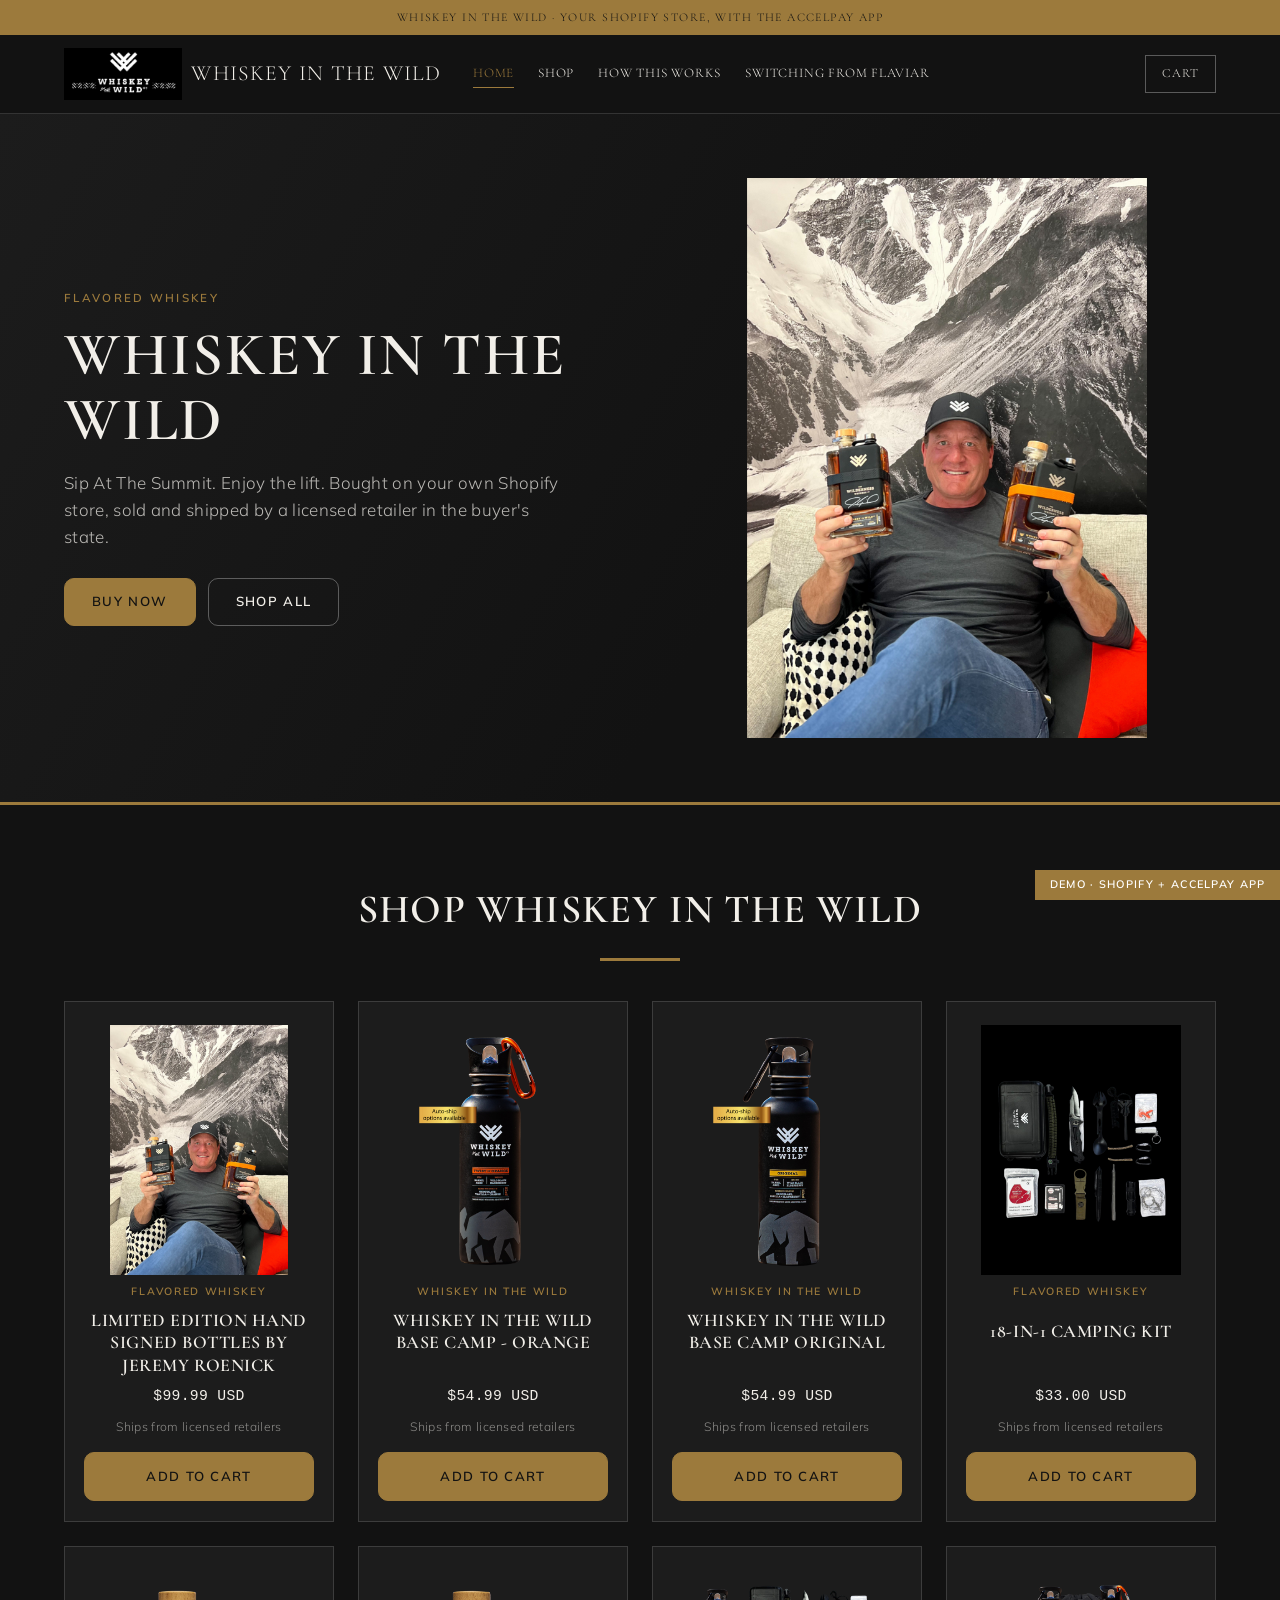
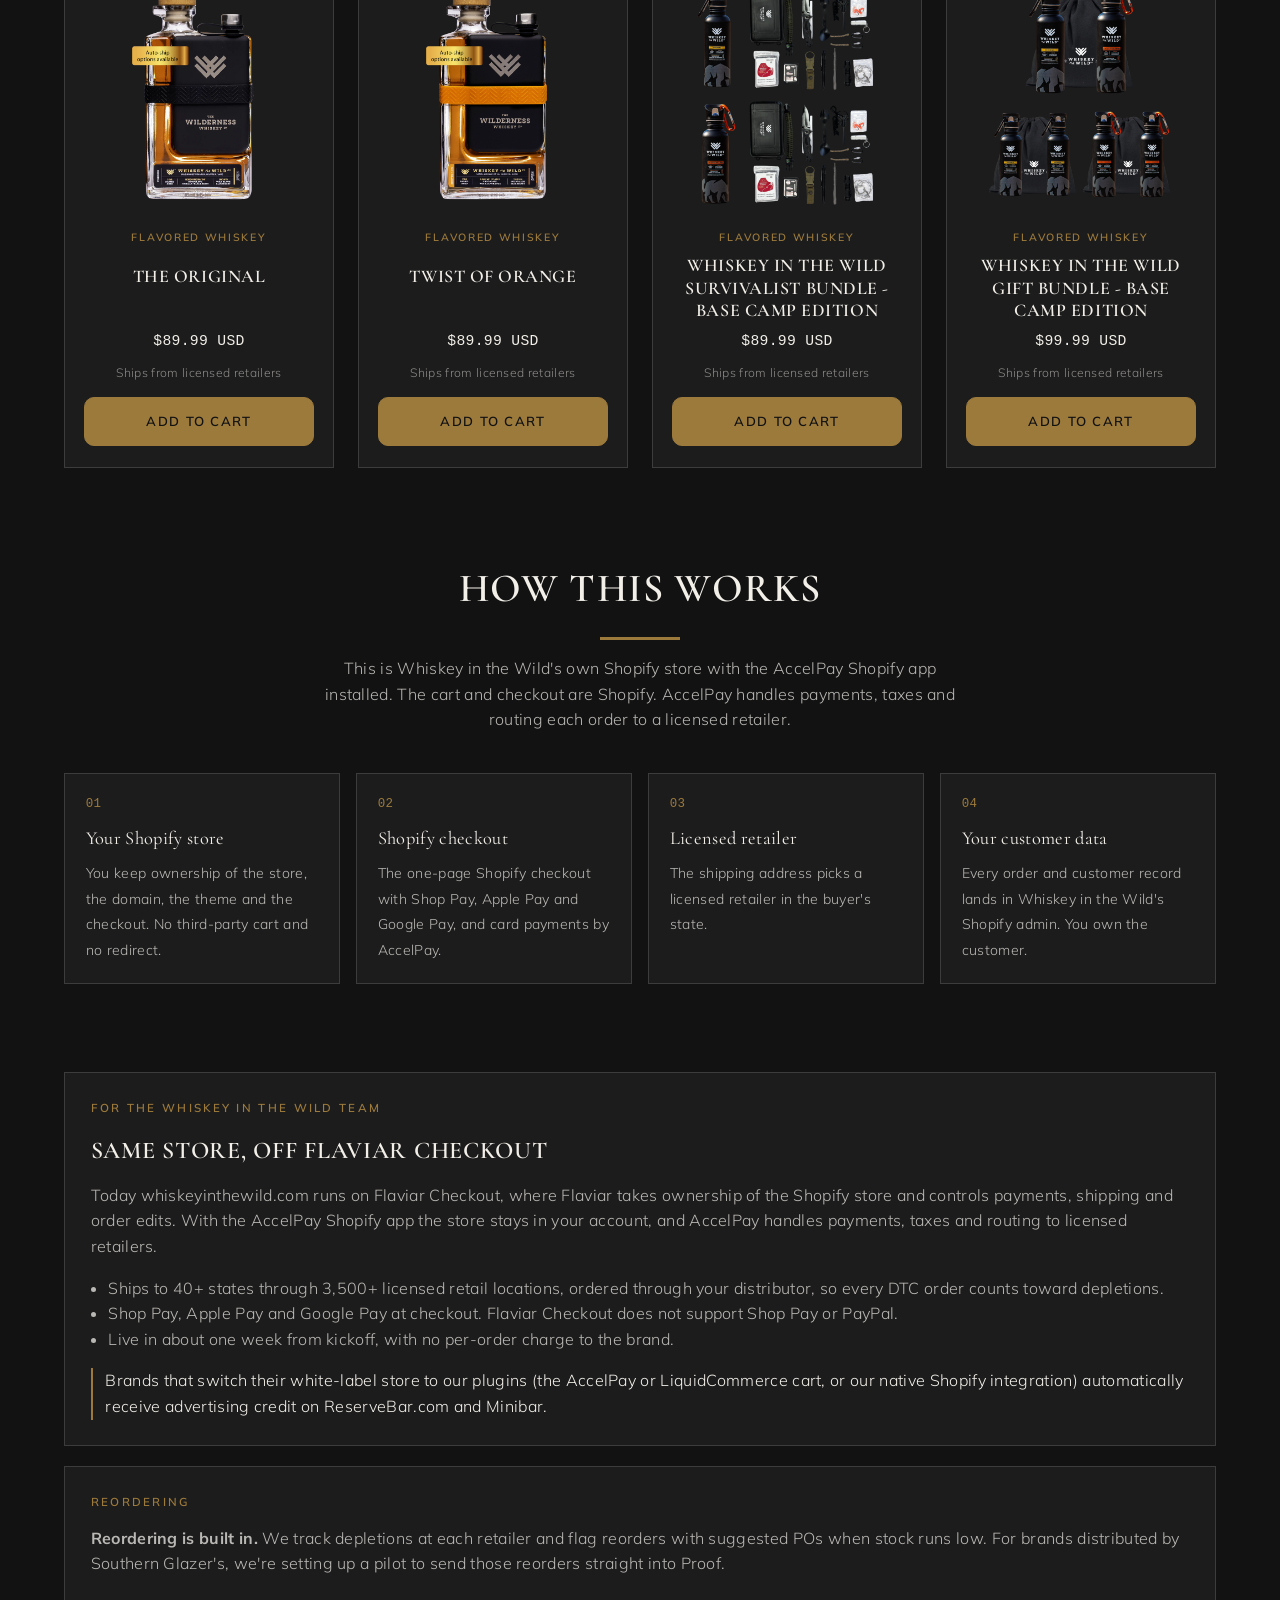
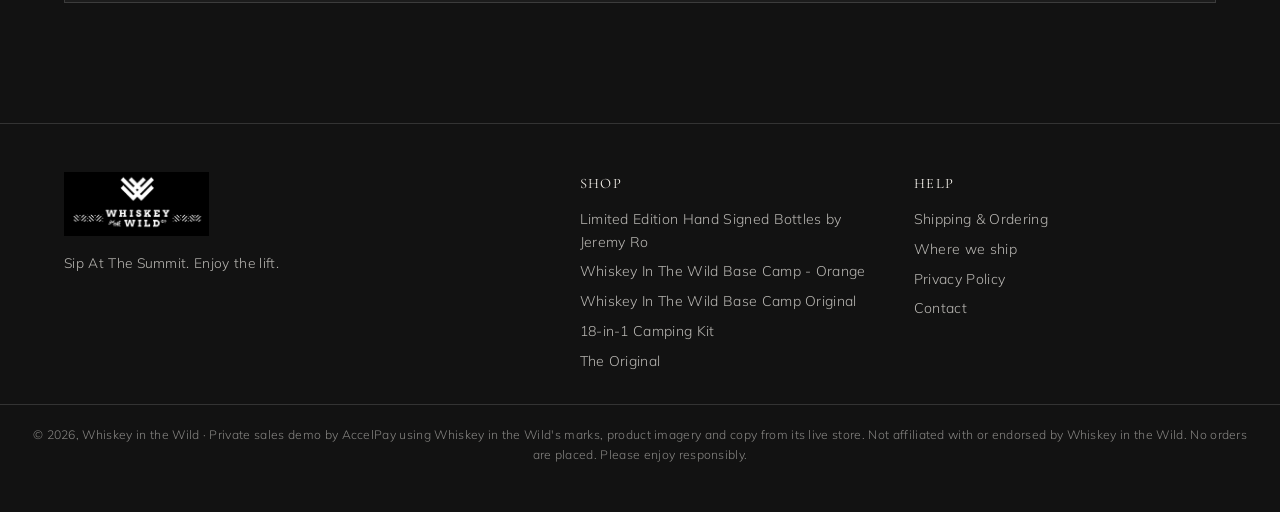
==== index.html @ a15e9a04 "Flaviar switch demo, Nov 2026" ====
<!doctype html>
<html lang="en">
<head>
<meta charset="utf-8">
<meta name="viewport" content="width=device-width,initial-scale=1">
<title>Whiskey in the Wild | AccelPay demo</title>
<meta name="robots" content="noindex,nofollow">
<link rel="icon" href="assets/logo.png">
<link rel="preconnect" href="https://fonts.googleapis.com">
<link rel="preconnect" href="https://fonts.gstatic.com" crossorigin>
<link rel="stylesheet" href="https://fonts.googleapis.com/css2?family=Cormorant+Garamond:wght@500;600;700&family=Mulish:wght@300;400;600;700&display=swap">
<link rel="stylesheet" href="styles.css?v=1">
</head>
<body>
<div class="announce">Whiskey in the Wild &middot; your Shopify store, with the AccelPay app</div>
<header class="top">
  <div class="hdr">
    <a href="index.html" class="brand-link"><img class="logo" src="assets/logo.png" alt="Whiskey in the Wild"><span class="wordmark">Whiskey in the Wild</span></a>
    <nav class="main">
      <a href="index.html" aria-current="page">Home</a><a href="index.html#shop">Shop</a><a href="index.html#how">How this works</a><a href="index.html#switch">Switching from Flaviar</a>
    </nav>
    <div class="hdr-actions">
      <button class="burger" id="burger" aria-label="Menu">&#9776;</button>
      <button class="cart-pill" data-cart-toggle aria-label="Open cart">
        <span class="lbl">Cart</span>
        <span class="count" data-cart-count hidden>0</span>
      </button>
    </div>
  </div>
</header>

<section class="hero">
  <div class="hero-inner">
    <div>
      <div class="eyebrow">flavored whiskey</div>
      <h1>Whiskey in the Wild</h1>
      <p>Sip At The Summit. Enjoy the lift. Bought on your own Shopify store, sold and shipped by a licensed retailer in the buyer's state.</p>
      <div style="display:flex;gap:.75rem;flex-wrap:wrap"><a class="btn" href="product.html?p=limited-edition-bottles-hand-signed-by-j">Buy now</a><a class="btn ghost" href="#shop">Shop all</a></div>
    </div>
    <div class="shot"><img src="assets/p-limited-edition-bottles-hand-signed-by-j.png" alt="Limited Edition Hand Signed Bottles by Jeremy Ro"></div>
  </div>
</section>

<section class="band" id="shop">
  <div class="section-head">
    <h2>Shop Whiskey in the Wild</h2>
    <div class="rule"></div>
    <p style="font-size:.9rem;color:var(--muted)"></p>
  </div>
  <div class="grid" id="collection-grid"></div>
</section>

<section class="band" id="how" style="padding-top:1rem">
  <div class="section-head">
    <h2>How this works</h2>
    <div class="rule"></div>
    <p>This is Whiskey in the Wild's own Shopify store with the AccelPay Shopify app installed. The cart and checkout are Shopify. AccelPay handles payments, taxes and routing each order to a licensed retailer.</p>
  </div>
  <div class="how">
    <div class="step"><span class="n">01</span><b>Your Shopify store</b><span>You keep ownership of the store, the domain, the theme and the checkout. No third-party cart and no redirect.</span></div>
    <div class="step"><span class="n">02</span><b>Shopify checkout</b><span>The one-page Shopify checkout with Shop Pay, Apple Pay and Google Pay, and card payments by AccelPay.</span></div>
    <div class="step"><span class="n">03</span><b>Licensed retailer</b><span>The shipping address picks a licensed retailer in the buyer's state.</span></div>
    <div class="step"><span class="n">04</span><b>Your customer data</b><span>Every order and customer record lands in Whiskey in the Wild's Shopify admin. You own the customer.</span></div>
  </div>
</section>

<section class="band" id="switch" style="padding-top:1rem">
  <div class="panel">
    <div class="eyebrow">For the Whiskey in the Wild team</div>
    <h2>Same store, off Flaviar Checkout</h2>
    <p style="margin:0 0 1rem">Today whiskeyinthewild.com runs on Flaviar Checkout, where Flaviar takes ownership of the Shopify store and controls payments, shipping and order edits. With the AccelPay Shopify app the store stays in your account, and AccelPay handles payments, taxes and routing to licensed retailers.</p>
    <ul style="margin:0 0 1rem;padding-left:1.1rem"><li>Ships to 40+ states through 3,500+ licensed retail locations, ordered through your distributor, so every DTC order counts toward depletions.</li><li>Shop Pay, Apple Pay and Google Pay at checkout. Flaviar Checkout does not support Shop Pay or PayPal.</li><li>Live in about one week from kickoff, with no per-order charge to the brand.</li></ul>
    <p class="credit">Brands that switch their white-label store to our plugins (the AccelPay or LiquidCommerce cart, or our native Shopify integration) automatically receive advertising credit on ReserveBar.com and Minibar.</p>
  </div>
  <div class="panel">
    <div class="eyebrow">Reordering</div>
    <p style="margin:0" class="reorder"><b>Reordering is built in.</b> We track depletions at each retailer and flag reorders with suggested POs when stock runs low. For brands distributed by Southern Glazer's, we're setting up a pilot to send those reorders straight into Proof.</p>
  </div>
</section>
<footer class="site">
  <div class="ft">
    <div>
      <img src="assets/logo.png" alt="Whiskey in the Wild" style="height:64px;width:auto">
      <p style="font-size:.86rem;margin-top:1rem;max-width:24rem;color:var(--muted)">Sip At The Summit. Enjoy the lift.</p>
    </div>
    <div><h4>Shop</h4><ul><li><a href="product.html?p=limited-edition-bottles-hand-signed-by-j">Limited Edition Hand Signed Bottles by Jeremy Ro</a></li><li><a href="product.html?p=base-camp-orange">Whiskey In The Wild Base Camp - Orange</a></li><li><a href="product.html?p=base-camp-original">Whiskey In The Wild Base Camp Original</a></li><li><a href="product.html?p=18-in-1-camping-kit">18-in-1 Camping Kit</a></li><li><a href="product.html?p=original-whiskey">The Original</a></li></ul></div>
    <div><h4>Help</h4><ul>
      <li><a href="index.html#how">Shipping &amp; Ordering</a></li>
      <li><a href="index.html#how">Where we ship</a></li>
      <li><a href="#">Privacy Policy</a></li>
      <li><a href="#">Contact</a></li></ul></div>
  </div>
  <div class="legal-row">
    &copy; 2026, Whiskey in the Wild &middot; Private sales demo by AccelPay using Whiskey in the Wild's marks, product imagery and copy from its live store. Not affiliated with or endorsed by Whiskey in the Wild.
    No orders are placed. Please enjoy responsibly.
  </div>
</footer>

<div class="scrim" id="scrim"></div>
<aside class="drawer" id="drawer" aria-label="Your cart">
  <div class="dh"><h2>Your cart</h2><button class="x" id="drawer-close" aria-label="Close">&times;</button></div>
  <div class="cols"><span>Product</span><span>Total</span></div>
  <div class="items" id="drawer-items"></div>
  <div class="df" id="drawer-foot"></div>
</aside>
<div class="ribbon">Demo &middot; Shopify + AccelPay app</div>
<script src="data.js?v=1"></script>
<script src="app.js?v=1"></script>
</body>
</html>
---- styles.css ----
/* Whiskey in the Wild x AccelPay demo. Base: woodsonwhiskey-accelpay-demo. */

:root {
  --black: #121212; --panel: #1c1c1c; --panel-2: #242424; --ink: #f2efe9;
  --muted: rgba(242,239,233,.74); --muted-2: rgba(242,239,233,.52); --line: rgba(255,255,255,.14); --line-2: rgba(255,255,255,.3);
  --gold: #9c7a3c; --gold-hi: #9c7a3c; --gold-soft: rgba(255,255,255,.06); --green: #6fbf8f; --red: #ff6b6b;
  --head: #f2efe9; --btn-ink: #121212; --img-bg: #1c1c1c; --drawer-bg: #161616; --ann-bg: #9c7a3c; --ann-ink: #121212; --co-head-bg: #121212;
  --serif: "Cormorant Garamond", Georgia, serif; --sans: "Mulish", -apple-system, BlinkMacSystemFont, "Helvetica Neue", Arial, sans-serif;
  --mono: ui-monospace, SFMono-Regular, Menlo, monospace; --maxw: 1200px; --btn-radius: 10px;
  --cart-glyph: url("data:image/svg+xml;utf8,<svg xmlns='http://www.w3.org/2000/svg' viewBox='0 0 24 24' fill='none' stroke='black' stroke-width='2' stroke-linecap='round' stroke-linejoin='round'><path d='M6 2 3 6v14a2 2 0 0 0 2 2h14a2 2 0 0 0 2-2V6l-3-4z'/><path d='M3 6h18'/><path d='M16 10a4 4 0 0 1-8 0'/></svg>");
}

* { box-sizing: border-box; }
html { scroll-behavior: smooth; }
body {
  margin: 0; background: var(--black); color: var(--ink);
  font-family: var(--sans); font-weight: 300; font-size: 16px; line-height: 1.6;
  letter-spacing: .02em; -webkit-font-smoothing: antialiased;
}
img { max-width: 100%; display: block; }
a { color: inherit; }
button { font: inherit; cursor: pointer; color: inherit; }
:focus-visible { outline: 2px solid var(--gold); outline-offset: 2px; }

/* ---------------------------------------------------------------- header */
.announce {
  background: var(--ann-bg); color: var(--ann-ink); text-align: center;
  font-family: var(--serif); font-size: .74rem; letter-spacing: .12em;
  text-transform: uppercase; padding: .5rem 1rem;
}
header.top { position: sticky; top: 0; z-index: 60; background: var(--black); border-bottom: 1px solid var(--line); }
.hdr { max-width: var(--maxw); margin: 0 auto; padding: .8rem 1.5rem; display: flex; align-items: center; gap: 2rem; }
.hdr img.logo { height: 62px; width: auto; }
nav.main { display: flex; gap: 1.5rem; flex-wrap: wrap; }
nav.main a {
  font-family: var(--serif); font-size: .82rem; letter-spacing: .06em; text-transform: uppercase;
  text-decoration: none; color: var(--head); padding: .2rem 0; border-bottom: 1px solid transparent;
}
nav.main a:hover, nav.main a[aria-current] { color: var(--gold-hi); border-bottom-color: var(--gold); }
.hdr-actions { margin-left: auto; display: flex; align-items: center; gap: .75rem; }
.cart-pill {
  display: inline-flex; align-items: center; gap: .5rem; background: transparent;
  border: 1px solid var(--line-2); color: var(--head); padding: .5rem 1rem;
  font-family: var(--serif); font-size: .78rem; letter-spacing: .08em; text-transform: uppercase;
}
.cart-pill:hover { border-color: var(--gold); color: var(--gold-hi); }
.cart-pill .count {
  background: var(--gold); color: var(--btn-ink); min-width: 1.35rem; height: 1.35rem; border-radius: 999px;
  display: inline-grid; place-items: center; font-family: var(--mono); font-size: .7rem; padding: 0 .3rem;
}
.cart-pill .count[hidden] { display: none; }
.burger { display: none; background: none; border: none; font-size: 1.5rem; line-height: 1; color: var(--head); }

/* ---------------------------------------------------------------- type + buttons */
.eyebrow { font-family: var(--sans); font-size: .72rem; font-weight: 600; letter-spacing: .2em; text-transform: uppercase; color: var(--gold-hi); margin-bottom: .9rem; }
h1, h2, h3 { font-family: var(--serif); font-weight: 400; letter-spacing: .03em; }
.rule { width: 190px; height: 2px; margin: 1.1rem auto 0; background: linear-gradient(90deg, transparent, var(--gold), transparent); }

.btn {
  display: inline-flex; align-items: center; justify-content: center; gap: .5rem;
  background: var(--gold); color: var(--btn-ink); border: 1px solid var(--gold); border-radius: var(--btn-radius, 0);
  padding: .8rem 1.7rem; font-family: var(--sans); font-weight: 600; font-size: .82rem;
  letter-spacing: .1em; text-transform: uppercase; text-decoration: none;
}
.btn:hover { background: var(--gold-hi); border-color: var(--gold-hi); }
.btn.ghost { background: transparent; color: var(--head); border-color: var(--line-2); }
.btn.ghost:hover { border-color: var(--gold); color: var(--gold-hi); }
.btn:disabled { opacity: .4; cursor: not-allowed; }
.btn.block { width: 100%; }

/* ---------------------------------------------------------------- hero */
.hero { position: relative; overflow: hidden; border-bottom: 1px solid var(--line); }
.hero-inner { max-width: var(--maxw); margin: 0 auto; padding: 4rem 1.5rem; display: grid; grid-template-columns: 1.05fr 1fr; gap: 3rem; align-items: center; }
.hero h1 { font-size: clamp(2.3rem, 5.4vw, 3.8rem); line-height: 1.08; margin: 0 0 1rem; text-transform: uppercase; }
.hero p { color: var(--muted); font-size: 1.06rem; margin: 0 0 1.7rem; max-width: 32rem; }
.hero .shot img { width: 100%; max-height: 560px; object-fit: contain; }

/* ---------------------------------------------------------------- sections */
.band { max-width: var(--maxw); margin: 0 auto; padding: 4.5rem 1.5rem; }
.section-head { text-align: center; margin-bottom: 2.5rem; }
.section-head h2 { font-size: clamp(1.8rem, 4vw, 2.5rem); margin: 0; text-transform: uppercase; }
.section-head p { color: var(--muted); margin: 1rem auto 0; max-width: 40rem; }

.grid { display: grid; grid-template-columns: repeat(auto-fill, minmax(240px, 1fr)); gap: 1.5rem; }
.card {
  background: var(--panel); border: 1px solid var(--line); padding: 1.4rem 1.2rem 1.3rem;
  display: flex; flex-direction: column; gap: .55rem; text-align: center; text-decoration: none; color: inherit;
}
.card:hover { border-color: var(--gold); }
.card .shot { height: 250px; display: grid; place-items: center; overflow: hidden; }
.card .shot img { max-height: 250px; width: auto; object-fit: contain; }
.card h3 { font-size: 1.12rem; margin: 0; line-height: 1.25; text-transform: uppercase; min-height: 2.8rem; display: grid; place-items: center; }
.card .tag { font-size: .66rem; font-weight: 600; letter-spacing: .16em; text-transform: uppercase; color: var(--gold-hi); }
.card .price { font-family: var(--mono); font-size: .92rem; margin-top: auto; }
.card .avail { font-size: .76rem; color: var(--muted-2); }

.split { display: grid; grid-template-columns: 1fr 1fr; gap: 3rem; align-items: center; }
.split img { width: 100%; }
.split p { color: var(--muted); }

/* how it works */
.how { display: grid; grid-template-columns: repeat(4, 1fr); gap: 1rem; }
.how .step { border: 1px solid var(--line); padding: 1.3rem; background: var(--panel); }
.how .step b { display: block; font-family: var(--serif); font-weight: 400; font-size: 1.15rem; margin-bottom: .4rem; color: var(--head); }
.how .step span { font-size: .88rem; color: var(--muted); }
.how .step .n { font-family: var(--mono); color: var(--gold-hi); font-size: .78rem; display: block; margin-bottom: .6rem; }

.rb-note {
  display: flex; align-items: center; gap: .75rem; border: 1px solid var(--line); background: var(--panel);
  padding: .7rem .9rem; font-size: .84rem; color: var(--muted);
}
.rb-note b { color: var(--head); font-weight: 600; }
.rb-note a { color: var(--gold-hi); }
.rb-mark { font-family: var(--serif); font-size: .72rem; letter-spacing: .14em; text-transform: uppercase; border: 1px solid var(--gold); color: var(--gold-hi); padding: .2rem .45rem; white-space: nowrap; }

/* ---------------------------------------------------------------- product page (Shopify theme) */
.pdp { display: grid; grid-template-columns: minmax(0,1fr) minmax(0,1fr); gap: 3rem; align-items: start; }
.pdp .gallery { display: flex; flex-direction: column; gap: .8rem; min-width: 0; }
.pdp .gallery .main { background: var(--img-bg); display: grid; place-items: center; min-height: 420px; }
.pdp .gallery .main img { max-height: 560px; width: auto; object-fit: contain; }
.pdp .thumbs { display: flex; gap: .5rem; }
.pdp .thumbs button { width: 64px; height: 64px; border: 1px solid var(--line); background: var(--img-bg); padding: 3px; display: grid; place-items: center; }
.pdp .thumbs button[aria-selected="true"] { border-color: var(--gold); }
.pdp .thumbs img { max-height: 100%; width: auto; }
.pdp .info { display: flex; flex-direction: column; gap: 1rem; min-width: 0; padding-left: 1.5rem; border-left: 1px solid var(--line); }
.pdp h1 { font-size: 2rem; margin: 0; text-transform: uppercase; line-height: 1.15; }
.pdp .price { font-size: 1.05rem; }
.pdp .small { font-size: .8rem; color: var(--muted); }
.pdp .small a { color: var(--gold-hi); }
.pdp .qty-wrap { display: flex; flex-direction: column; gap: .35rem; font-size: .8rem; color: var(--muted); }
.pdp .desc p { color: var(--muted); margin: 0 0 .9rem; font-size: .95rem; }
.pdp .desc b { color: var(--head); font-weight: 600; }
.qty { display: inline-flex; align-items: center; border: 1px solid var(--line-2); width: max-content; }
.qty button { background: none; border: none; width: 2.6rem; min-height: 2.8rem; font-size: 1.1rem; }
.qty span, .qty input { font-family: var(--sans); min-width: 2.2rem; text-align: center; font-size: .95rem; }
.atc { max-width: 380px; }
.fulfil-line { display: flex; gap: .6rem; align-items: flex-start; font-size: .82rem; color: var(--muted); border: 1px solid var(--line); padding: .7rem .8rem; max-width: 460px; }
.fulfil-line img { width: 22px; height: 22px; border-radius: 5px; flex: none; }
.notice { font-size: .85rem; color: var(--muted); border-left: 2px solid var(--gold); padding: .2rem 0 .2rem .75rem; }

/* ---------------------------------------------------------------- Shopify cart drawer (Dawn-style) */
.scrim { position: fixed; inset: 0; background: rgba(0,0,0,.6); opacity: 0; pointer-events: none; transition: opacity .25s; z-index: 90; }
.scrim.on { opacity: 1; pointer-events: auto; }
.drawer { position: fixed; top: 0; right: 0; height: 100%; width: min(420px, 100%); background: var(--drawer-bg); border-left: 1px solid var(--line); z-index: 100; display: flex; flex-direction: column; transform: translateX(100%); transition: transform .28s ease; }
.drawer.on { transform: none; }
.drawer .dh { display: flex; align-items: center; justify-content: space-between; padding: 1.4rem 1.5rem 1rem; }
.drawer .dh h2 { font-size: 1.5rem; margin: 0; }
.drawer .x { background: none; border: none; font-size: 1.7rem; line-height: 1; color: var(--muted); }
.drawer .cols { display: flex; justify-content: space-between; font-size: .66rem; letter-spacing: .12em; text-transform: uppercase; color: var(--muted-2); padding: 0 1.5rem .6rem; border-bottom: 1px solid var(--line); }
.drawer .items { flex: 1; overflow-y: auto; padding: 0 1.5rem; }
.cline { display: grid; grid-template-columns: 76px minmax(0,1fr) auto; gap: 1rem; padding: 1.2rem 0; border-bottom: 1px solid var(--line); }
.cline .im { background: var(--img-bg); display: grid; place-items: center; height: 92px; }
.cline .im img { max-height: 88px; width: auto; }
.cline .nm { font-size: .92rem; line-height: 1.3; }
.cline .pr { font-size: .84rem; color: var(--muted); margin: .2rem 0 .6rem; }
.cline .qrow { display: flex; align-items: center; gap: .6rem; }
.cline .qty button { min-height: 2.2rem; width: 2.2rem; }
.cline .rm { background: none; border: none; color: var(--muted); font-size: 1rem; padding: 0; }
.cline .tot { font-size: .9rem; }
.empty { text-align: center; color: var(--muted); padding: 3rem 1rem; }
.drawer .df { border-top: 1px solid var(--line); padding: 1.2rem 1.5rem 1.5rem; display: flex; flex-direction: column; gap: .7rem; }
.drawer .df .est { display: flex; justify-content: space-between; font-size: 1rem; }
.drawer .df .small { font-size: .78rem; color: var(--muted); }

/* ---------------------------------------------------------------- Shopify one-page checkout */
body.co { background: #fff; color: #141414; font-family: -apple-system, BlinkMacSystemFont, "Segoe UI", Roboto, "Helvetica Neue", Arial, sans-serif; font-weight: 400; letter-spacing: 0; }
.co-head { border-bottom: 1px solid #dedede; background: var(--co-head-bg); }
.co-head .in { max-width: 1100px; margin: 0 auto; padding: .9rem 1.5rem; display: flex; align-items: center; justify-content: space-between; }
.co-head img { height: 54px; width: auto; }
.co-head a.bag { color: var(--gold-hi); font-size: .85rem; text-decoration: none; }
.checkout { display: grid; grid-template-columns: minmax(0,1.15fr) minmax(0,1fr); min-height: calc(100vh - 80px); }
.co-left { padding: 2.2rem clamp(1rem, 4vw, 3.5rem); min-width: 0; }
.co-left .inner { max-width: 560px; margin-left: auto; }
.co-right { background: #f5f5f5; border-left: 1px solid #dedede; padding: 2.2rem clamp(1rem, 3vw, 3rem); min-width: 0; }
.co-right .inner { max-width: 440px; position: sticky; top: 1.5rem; }
.co-h { font-size: 1.3rem; font-weight: 600; margin: 1.8rem 0 .8rem; display: flex; align-items: baseline; justify-content: space-between; gap: 1rem; }
.co-h:first-child { margin-top: 0; }
.co-h small { font-size: .82rem; font-weight: 400; color: #707070; }
.co-field { width: 100%; border: 1px solid #d9d9d9; border-radius: 5px; padding: .85rem .8rem; font: inherit; font-size: .92rem; margin-bottom: .7rem; background: #fff; color: #141414; min-width: 0; }
.co-field:focus { outline: none; border-color: #000; box-shadow: 0 0 0 1px #000; }
.co-row { display: grid; grid-template-columns: 1fr 1fr; gap: .7rem; }
.co-row3 { display: grid; grid-template-columns: 1.3fr 1fr 1fr; gap: .7rem; }
.co-chk { display: flex; gap: .55rem; align-items: center; font-size: .86rem; margin: .1rem 0 .4rem; }
.co-chk input { accent-color: #000; width: 16px; height: 16px; }
.co-empty { background: #f5f5f5; border-radius: 5px; padding: 1rem; font-size: .88rem; color: #707070; }
.rates { border: 1px solid #d9d9d9; border-radius: 5px; overflow: hidden; }
.rate { display: flex; align-items: center; gap: .8rem; padding: .95rem .9rem; border-bottom: 1px solid #d9d9d9; cursor: pointer; }
.rate:last-child { border-bottom: none; }
.rate.on { background: #f6f3ec; box-shadow: inset 0 0 0 1px #000; }
.rate input { accent-color: #000; width: 17px; height: 17px; flex: none; }
.rate .ic { width: 30px; height: 30px; border-radius: 7px; flex: none; }
.rate .t { flex: 1; min-width: 0; font-size: .9rem; }
.rate .t span { display: block; color: #707070; font-size: .8rem; margin-top: .1rem; }
.rate .p { font-size: .9rem; font-weight: 600; white-space: nowrap; }
.callout { display: flex; gap: .55rem; align-items: flex-start; font-size: .78rem; color: #5b4a26; background: #f6f1e6; border: 1px solid #e6dcc6; border-radius: 5px; padding: .6rem .75rem; margin-top: .7rem; }
.callout b { font-weight: 600; }
.callout .dot { width: 8px; height: 8px; border-radius: 50%; background: var(--gold); flex: none; margin-top: .35rem; }
.pay-box { border: 1px solid #d9d9d9; border-radius: 5px; overflow: hidden; }
.pay-box .ph { display: flex; justify-content: space-between; align-items: center; background: #f6f3ec; padding: .85rem .9rem; border-bottom: 1px solid #d9d9d9; font-size: .9rem; box-shadow: inset 0 0 0 1px #000; }
.pay-box .ph .cards { display: flex; gap: .3rem; }
.pay-box .ph .cards span { font-size: .62rem; font-weight: 700; border: 1px solid #cfcfcf; border-radius: 3px; padding: .1rem .3rem; background: #fff; color: #333; }
.pay-box .pb { padding: .9rem; background: #fafafa; }
.pay-btn { width: 100%; background: #000; color: #fff; border: none; border-radius: 5px; padding: 1.1rem; font-size: 1.05rem; font-weight: 600; margin-top: 1.2rem; }
.pay-btn:disabled { opacity: .4; cursor: not-allowed; }
.co-legal { font-size: .76rem; color: #707070; margin-top: .9rem; }
.co-links { display: flex; gap: 1rem; flex-wrap: wrap; font-size: .76rem; color: #707070; border-top: 1px solid #e3e3e3; margin-top: 2rem; padding-top: 1rem; }
.os-item { display: flex; gap: .9rem; align-items: center; padding: .4rem 0 1rem; }
.os-item .im { width: 64px; height: 64px; border: 1px solid #dedede; border-radius: 8px; background: var(--img-bg); position: relative; display: grid; place-items: center; padding: 4px; flex: none; }
.os-item .im img { max-height: 100%; width: auto; }
.os-item .im .q { position: absolute; top: -9px; right: -9px; background: #666; color: #fff; min-width: 21px; height: 21px; border-radius: 11px; font-size: .74rem; display: grid; place-items: center; padding: 0 5px; }
.os-item .nm { flex: 1; min-width: 0; font-size: .88rem; }
.os-item .nm span { display: block; color: #707070; font-size: .78rem; }
.os-item .pr { font-size: .88rem; }
.os-disc { display: flex; gap: .6rem; margin: .6rem 0 1.2rem; }
.os-disc input { flex: 1; min-width: 0; border: 1px solid #d9d9d9; border-radius: 5px; padding: .8rem; font: inherit; font-size: .9rem; }
.os-disc button { border: 1px solid #d9d9d9; background: #ececec; color: #777; border-radius: 5px; padding: 0 1.1rem; font-weight: 600; }
.os-line { display: flex; justify-content: space-between; font-size: .88rem; padding: .3rem 0; gap: 1rem; }
.os-line .m { color: #555; }
.os-line.total { font-size: 1.2rem; font-weight: 600; padding-top: .8rem; }
.os-line.total small { font-size: .74rem; color: #707070; font-weight: 400; margin-right: .4rem; }
.thanks { max-width: 600px; margin: 0 auto; padding: 4rem 1.5rem; text-align: center; }
.thanks h1 { font-size: 2rem; margin: 0 0 .5rem; font-weight: 600; font-family: inherit; letter-spacing: 0; }
.thanks p { color: #555; }
.thanks .num { font-family: var(--mono); color: #000; }

/* express checkout buttons (Shopify accelerated checkout) */
.xpay { display: grid; grid-template-columns: repeat(3, minmax(0,1fr)); gap: .5rem; }
.xpay .xb { height: 42px; border: none; border-radius: 5px; display: flex; align-items: center; justify-content: center; gap: .15rem; font-family: -apple-system, BlinkMacSystemFont, "Segoe UI", Roboto, Arial, sans-serif; font-size: 1.05rem; color: #fff; letter-spacing: 0; text-transform: none; }
.xpay.big .xb { height: 48px; }
.xpay .xb span { font-weight: 500; }
.xpay .shop { background: #5a31f4; }
.xpay .shop b { font-weight: 800; font-style: italic; letter-spacing: -.02em; margin-right: .1rem; }
.xpay .apple { background: #000; border: 1px solid #333; }
.xpay .google { background: #000; border: 1px solid #333; }
.xpay .google .g { font-weight: 700; background: linear-gradient(90deg,#4285f4,#ea4335,#fbbc05,#34a853); -webkit-background-clip: text; background-clip: text; color: transparent; margin-right: .15rem; }
.xp-title { text-align: center; font-size: .85rem; color: #707070; margin-bottom: .6rem; }
.or { display: flex; align-items: center; gap: .8rem; color: #707070; font-size: .78rem; margin: 1.4rem 0 .6rem; }
.or::before, .or::after { content: ""; flex: 1; height: 1px; background: #dedede; }

/* panel on the home page */
.panel { background: var(--panel); border: 1px solid var(--line); padding: 1.6rem; }
.panel + .panel { margin-top: 1.25rem; }
.panel h2 { margin: 0 0 .8rem; font-size: 1.5rem; text-transform: uppercase; }
.panel p, .panel li { color: var(--muted); }
.panel .credit { border-left: 2px solid var(--gold); padding-left: .8rem; margin: 0; color: var(--ink); }

/* ---------------------------------------------------------------- footer */
footer.site { border-top: 1px solid var(--line); margin-top: 3rem; }
.ft { max-width: var(--maxw); margin: 0 auto; padding: 3rem 1.5rem 2rem; display: grid; grid-template-columns: 1.6fr 1fr 1fr; gap: 2rem; }
.ft h4 { font-family: var(--serif); font-weight: 400; font-size: .9rem; letter-spacing: .1em; text-transform: uppercase; color: var(--head); margin: 0 0 .8rem; }
.ft ul { list-style: none; margin: 0; padding: 0; display: flex; flex-direction: column; gap: .45rem; font-size: .88rem; color: var(--muted); }
.ft a { text-decoration: none; }
.ft a:hover { color: var(--gold-hi); }
.legal-row { border-top: 1px solid var(--line); padding: 1.25rem 1.5rem 3rem; text-align: center; font-size: .76rem; color: var(--muted-2); }

.ribbon { position: fixed; right: 0; bottom: 0; z-index: 120; background: var(--gold); color: var(--btn-ink); font-size: .68rem; font-weight: 600; letter-spacing: .12em; text-transform: uppercase; padding: .4rem .9rem; }

/* ---------------------------------------------------------------- responsive */
@media (max-width: 960px) {
  .pdp { grid-template-columns: 1fr; gap: 1.5rem; }
  .pdp .info { padding-left: 0; border-left: 0; }
  .checkout { grid-template-columns: 1fr; }
  .co-right { border-left: 0; border-top: 1px solid #dedede; order: -1; }
  .co-left .inner, .co-right .inner { margin: 0 auto; position: static; }
  .hero-inner, .split { grid-template-columns: 1fr; gap: 2rem; }
  .how { grid-template-columns: 1fr 1fr; }
  .ft { grid-template-columns: 1fr 1fr; }
}
@media (max-width: 720px) {
  .co-row, .co-row3 { grid-template-columns: 1fr; gap: 0; }
  .pdp .gallery .main { min-height: 300px; }
  .pdp .gallery .main img { max-height: 340px; }
  .hdr { padding: .6rem 1rem; gap: .75rem; position: relative; }
  .hdr img.logo { height: 46px; }
  nav.main { display: none; }
  nav.main.open { display: flex; flex-direction: column; position: absolute; top: 100%; left: 0; right: 0; background: var(--black); border-bottom: 1px solid var(--line); padding: 1rem 1.5rem; gap: .9rem; }
  .burger { display: block; }
  .hdr-actions { margin-left: auto; }
  .cart-pill { padding: .5rem .8rem; }
  .cart-pill .lbl { display: none; }
  .cart-pill::before { content: ""; width: 1rem; height: 1rem; flex: none; background: currentColor; -webkit-mask: var(--cart-glyph) center/contain no-repeat; mask: var(--cart-glyph) center/contain no-repeat; }
  .band { padding: 3rem 1rem; }
  .hero-inner { padding: 2.5rem 1rem; }
  .how { grid-template-columns: 1fr; }
  .ft { grid-template-columns: 1fr; padding: 2.5rem 1rem 1.5rem; }
  .rb-note { flex-wrap: wrap; }
}


.brand-link { display: flex; align-items: center; gap: .6rem; text-decoration: none; }
.hdr img.logo { height: 52px; max-width: 200px; object-fit: contain; }
.wordmark { font-family: var(--serif); font-size: 1.35rem; letter-spacing: .06em; text-transform: uppercase; color: var(--head); white-space: nowrap; }
.co-head img { height: 44px; max-width: 200px; object-fit: contain; }
h1, h2, h3 { font-weight: 600; }
.hero { background: linear-gradient(120deg, var(--panel) 0%, var(--black) 60%); border-bottom: 3px solid var(--gold-hi); }
.rule { background: var(--gold-hi); height: 3px; width: 80px; }
.card .shot { background: var(--img-bg); }
.card:hover { border-color: var(--gold-hi); }
.btn:hover, .btn.ghost:hover { filter: brightness(1.15); }
.panel .credit { border-left-color: var(--gold-hi); }
.ribbon { background: var(--gold-hi); color: #fff; }
.cart-pill .count { background: var(--gold-hi); color: #fff; }
.callout .dot { background: var(--gold-hi); }
@media (max-width: 720px) { .wordmark { display: none; } }
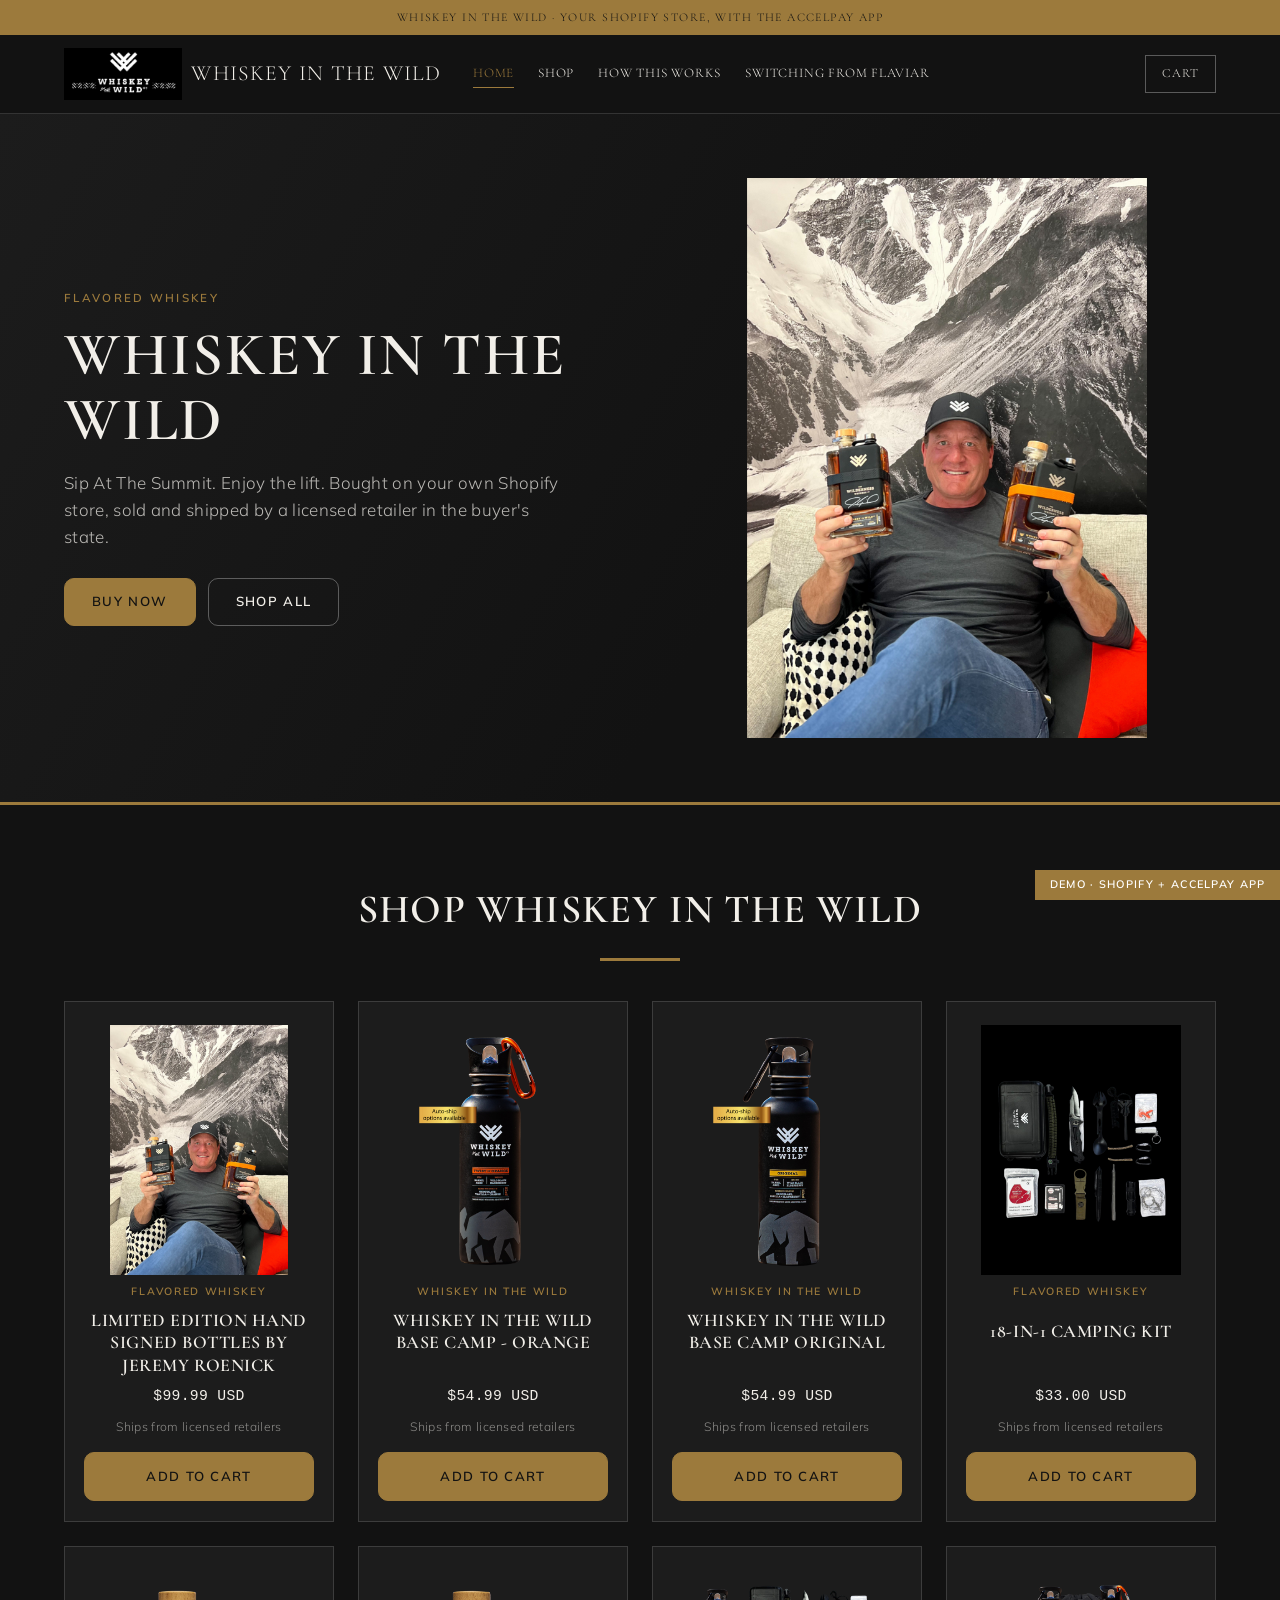
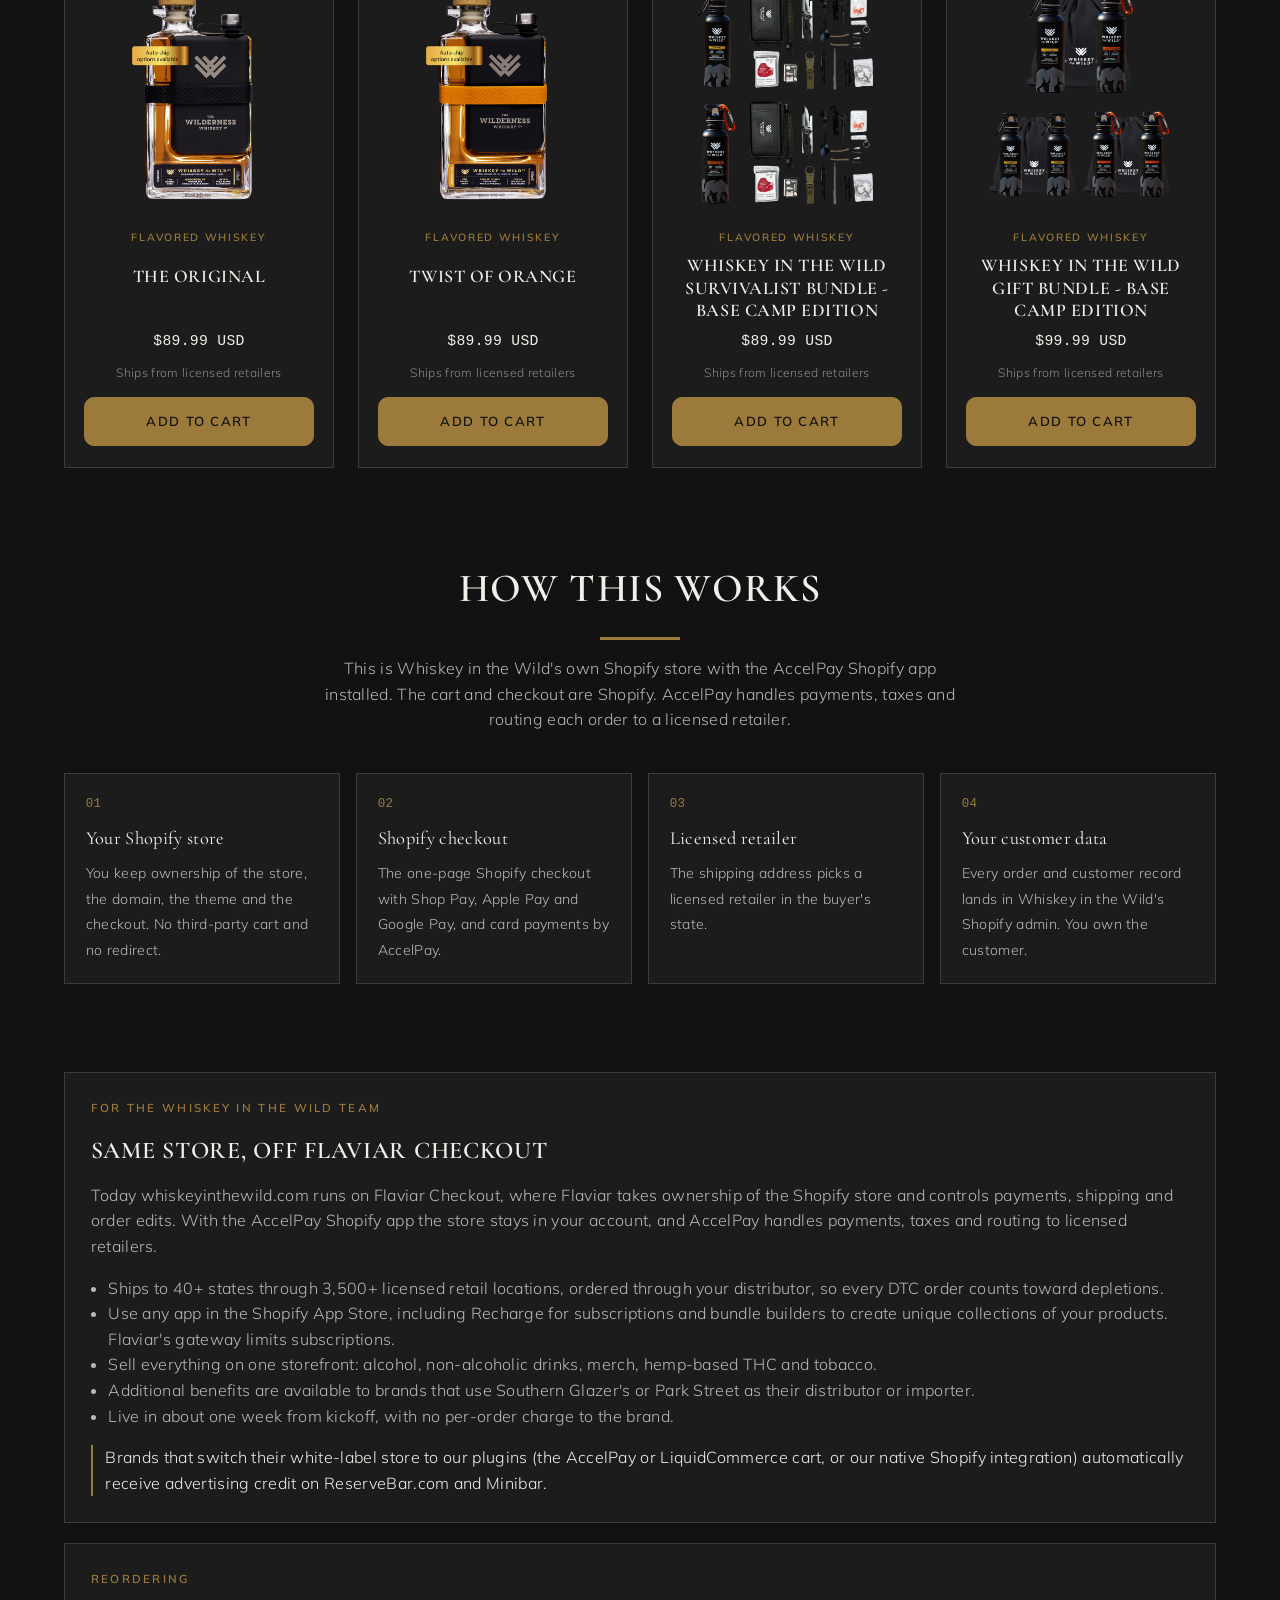
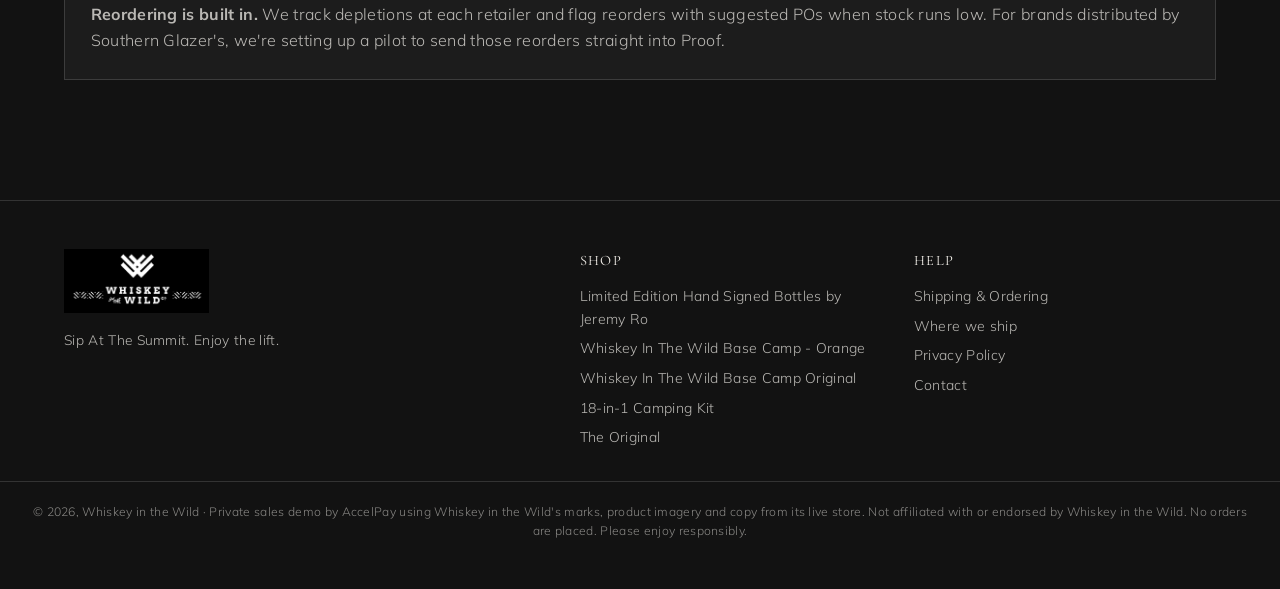
==== commit 7162296e: "Update value props: Shopify apps, multi-category, distributor benefits" ====
--- a/index.html
+++ b/index.html
@@ -69,7 +69,7 @@
     <div class="eyebrow">For the Whiskey in the Wild team</div>
     <h2>Same store, off Flaviar Checkout</h2>
     <p style="margin:0 0 1rem">Today whiskeyinthewild.com runs on Flaviar Checkout, where Flaviar takes ownership of the Shopify store and controls payments, shipping and order edits. With the AccelPay Shopify app the store stays in your account, and AccelPay handles payments, taxes and routing to licensed retailers.</p>
-    <ul style="margin:0 0 1rem;padding-left:1.1rem"><li>Ships to 40+ states through 3,500+ licensed retail locations, ordered through your distributor, so every DTC order counts toward depletions.</li><li>Shop Pay, Apple Pay and Google Pay at checkout. Flaviar Checkout does not support Shop Pay or PayPal.</li><li>Live in about one week from kickoff, with no per-order charge to the brand.</li></ul>
+    <ul style="margin:0 0 1rem;padding-left:1.1rem"><li>Ships to 40+ states through 3,500+ licensed retail locations, ordered through your distributor, so every DTC order counts toward depletions.</li><li>Use any app in the Shopify App Store, including Recharge for subscriptions and bundle builders to create unique collections of your products. Flaviar's gateway limits subscriptions.</li><li>Sell everything on one storefront: alcohol, non-alcoholic drinks, merch, hemp-based THC and tobacco.</li><li>Additional benefits are available to brands that use Southern Glazer's or Park Street as their distributor or importer.</li><li>Live in about one week from kickoff, with no per-order charge to the brand.</li></ul>
     <p class="credit">Brands that switch their white-label store to our plugins (the AccelPay or LiquidCommerce cart, or our native Shopify integration) automatically receive advertising credit on ReserveBar.com and Minibar.</p>
   </div>
   <div class="panel">
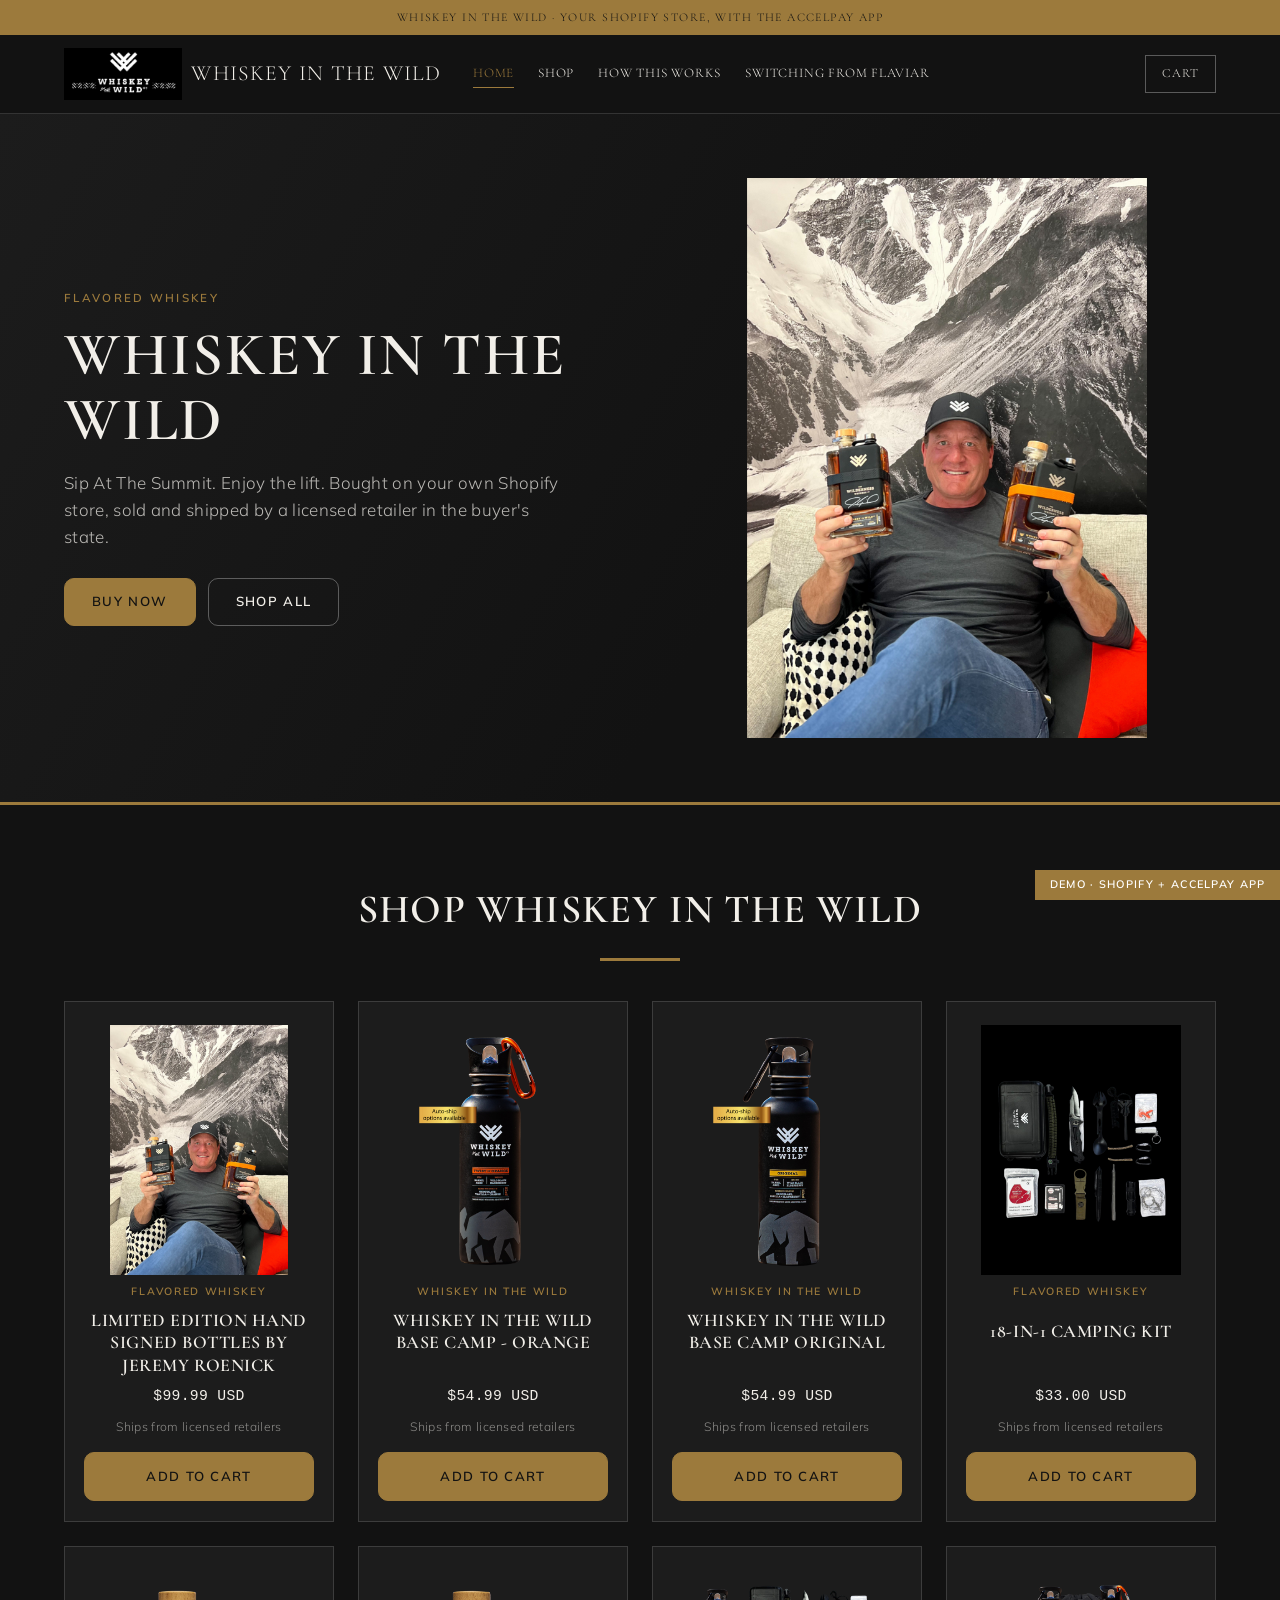
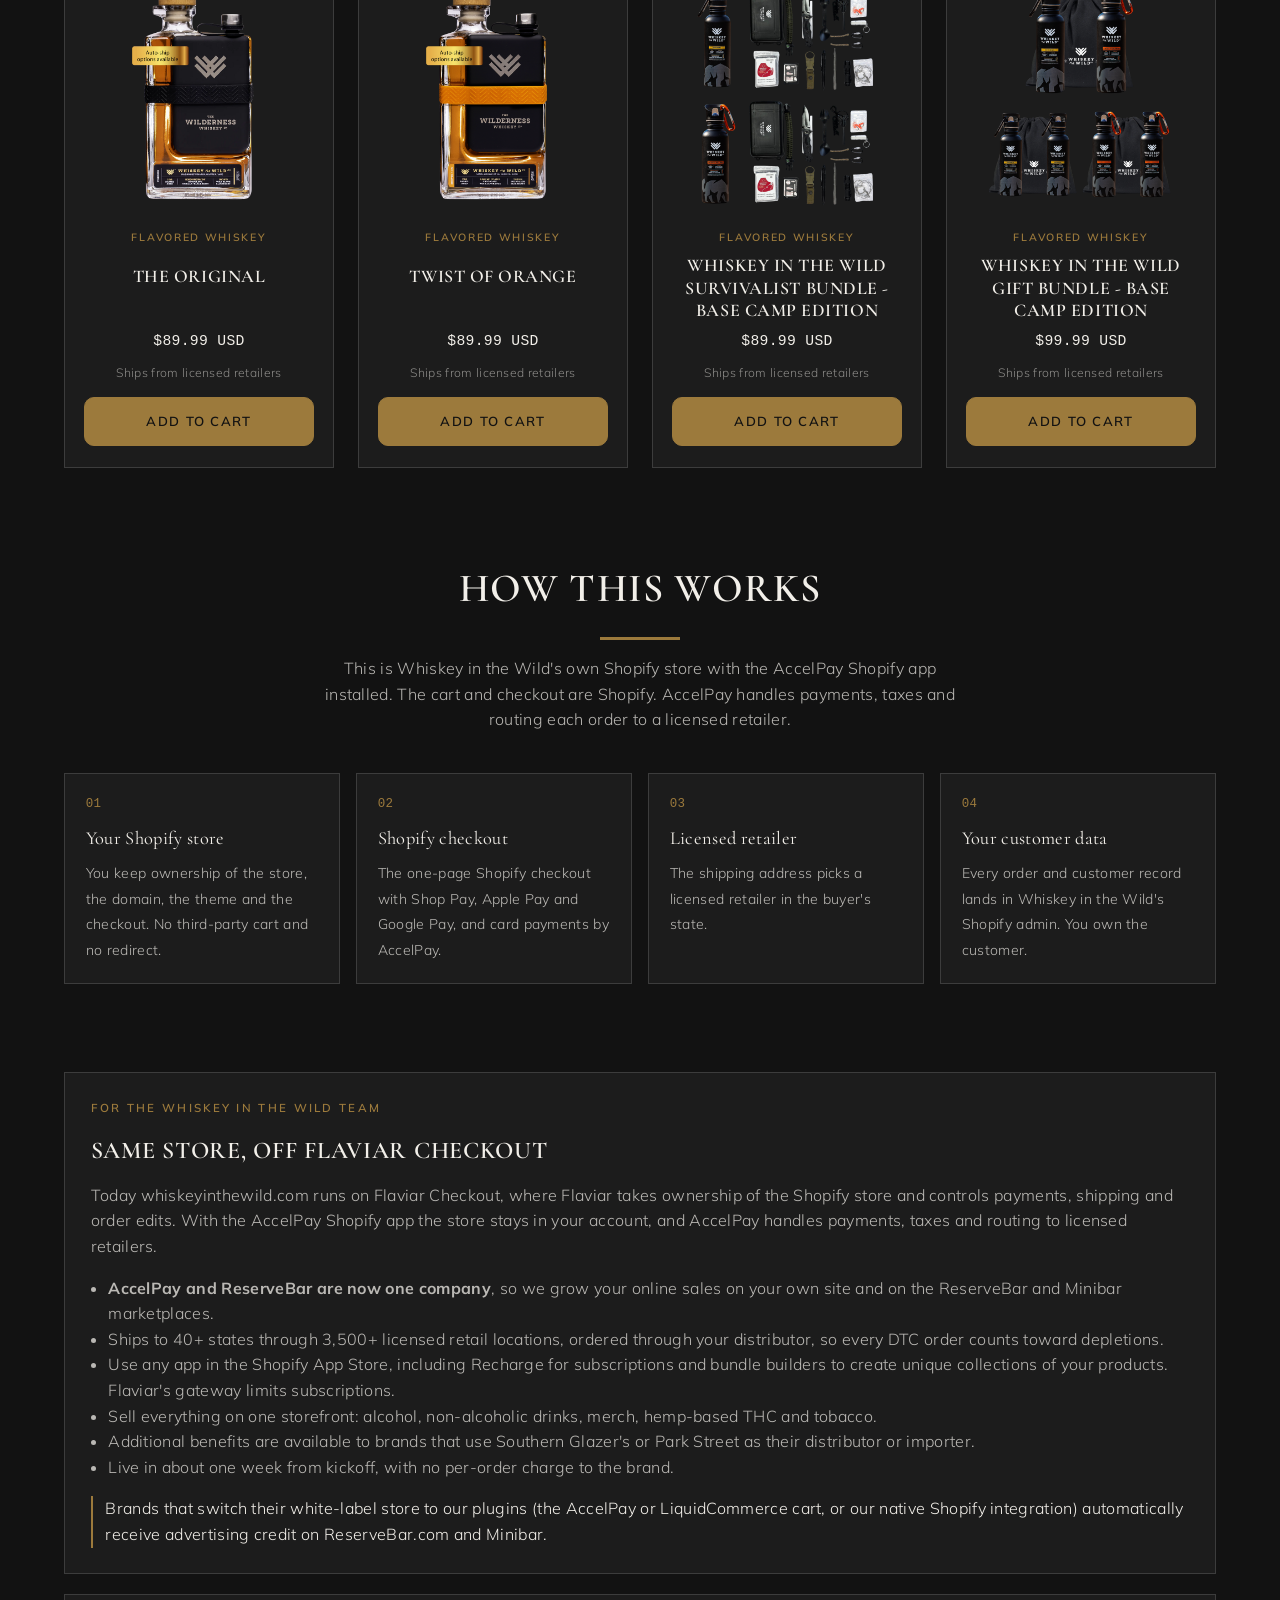
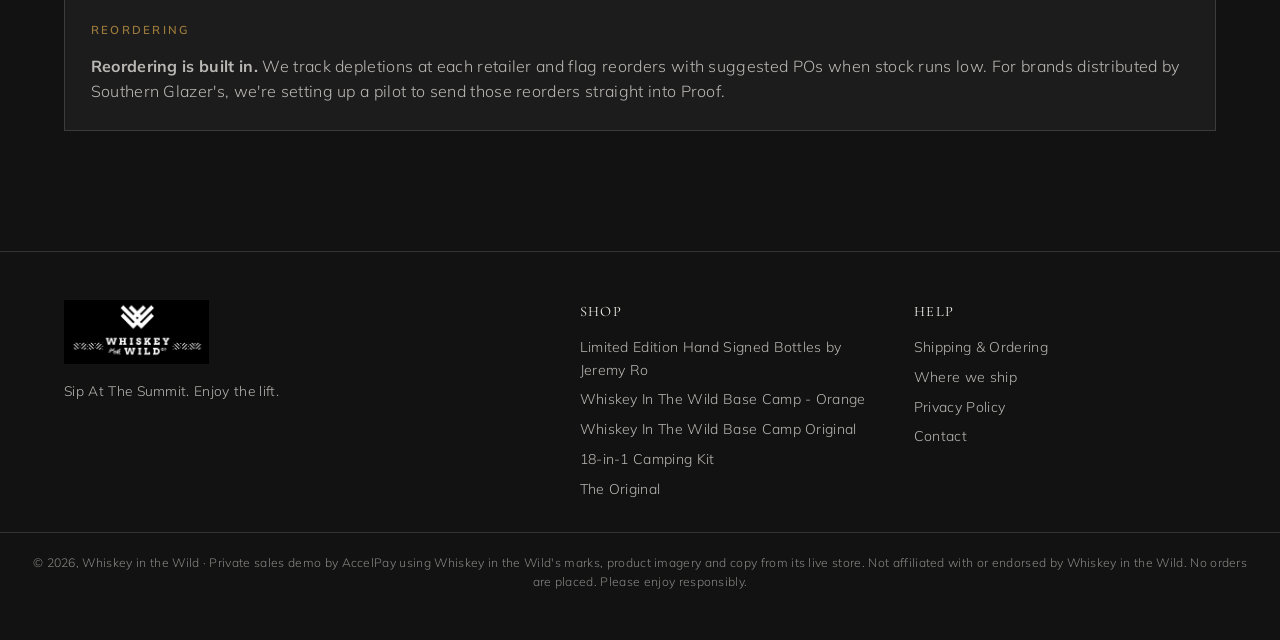
==== commit 256e760d: "Lead with AccelPay + ReserveBar one-company value prop" ====
--- a/index.html
+++ b/index.html
@@ -69,7 +69,7 @@
     <div class="eyebrow">For the Whiskey in the Wild team</div>
     <h2>Same store, off Flaviar Checkout</h2>
     <p style="margin:0 0 1rem">Today whiskeyinthewild.com runs on Flaviar Checkout, where Flaviar takes ownership of the Shopify store and controls payments, shipping and order edits. With the AccelPay Shopify app the store stays in your account, and AccelPay handles payments, taxes and routing to licensed retailers.</p>
-    <ul style="margin:0 0 1rem;padding-left:1.1rem"><li>Ships to 40+ states through 3,500+ licensed retail locations, ordered through your distributor, so every DTC order counts toward depletions.</li><li>Use any app in the Shopify App Store, including Recharge for subscriptions and bundle builders to create unique collections of your products. Flaviar's gateway limits subscriptions.</li><li>Sell everything on one storefront: alcohol, non-alcoholic drinks, merch, hemp-based THC and tobacco.</li><li>Additional benefits are available to brands that use Southern Glazer's or Park Street as their distributor or importer.</li><li>Live in about one week from kickoff, with no per-order charge to the brand.</li></ul>
+    <ul style="margin:0 0 1rem;padding-left:1.1rem"><li><b>AccelPay and ReserveBar are now one company</b>, so we grow your online sales on your own site and on the ReserveBar and Minibar marketplaces.</li><li>Ships to 40+ states through 3,500+ licensed retail locations, ordered through your distributor, so every DTC order counts toward depletions.</li><li>Use any app in the Shopify App Store, including Recharge for subscriptions and bundle builders to create unique collections of your products. Flaviar's gateway limits subscriptions.</li><li>Sell everything on one storefront: alcohol, non-alcoholic drinks, merch, hemp-based THC and tobacco.</li><li>Additional benefits are available to brands that use Southern Glazer's or Park Street as their distributor or importer.</li><li>Live in about one week from kickoff, with no per-order charge to the brand.</li></ul>
     <p class="credit">Brands that switch their white-label store to our plugins (the AccelPay or LiquidCommerce cart, or our native Shopify integration) automatically receive advertising credit on ReserveBar.com and Minibar.</p>
   </div>
   <div class="panel">
